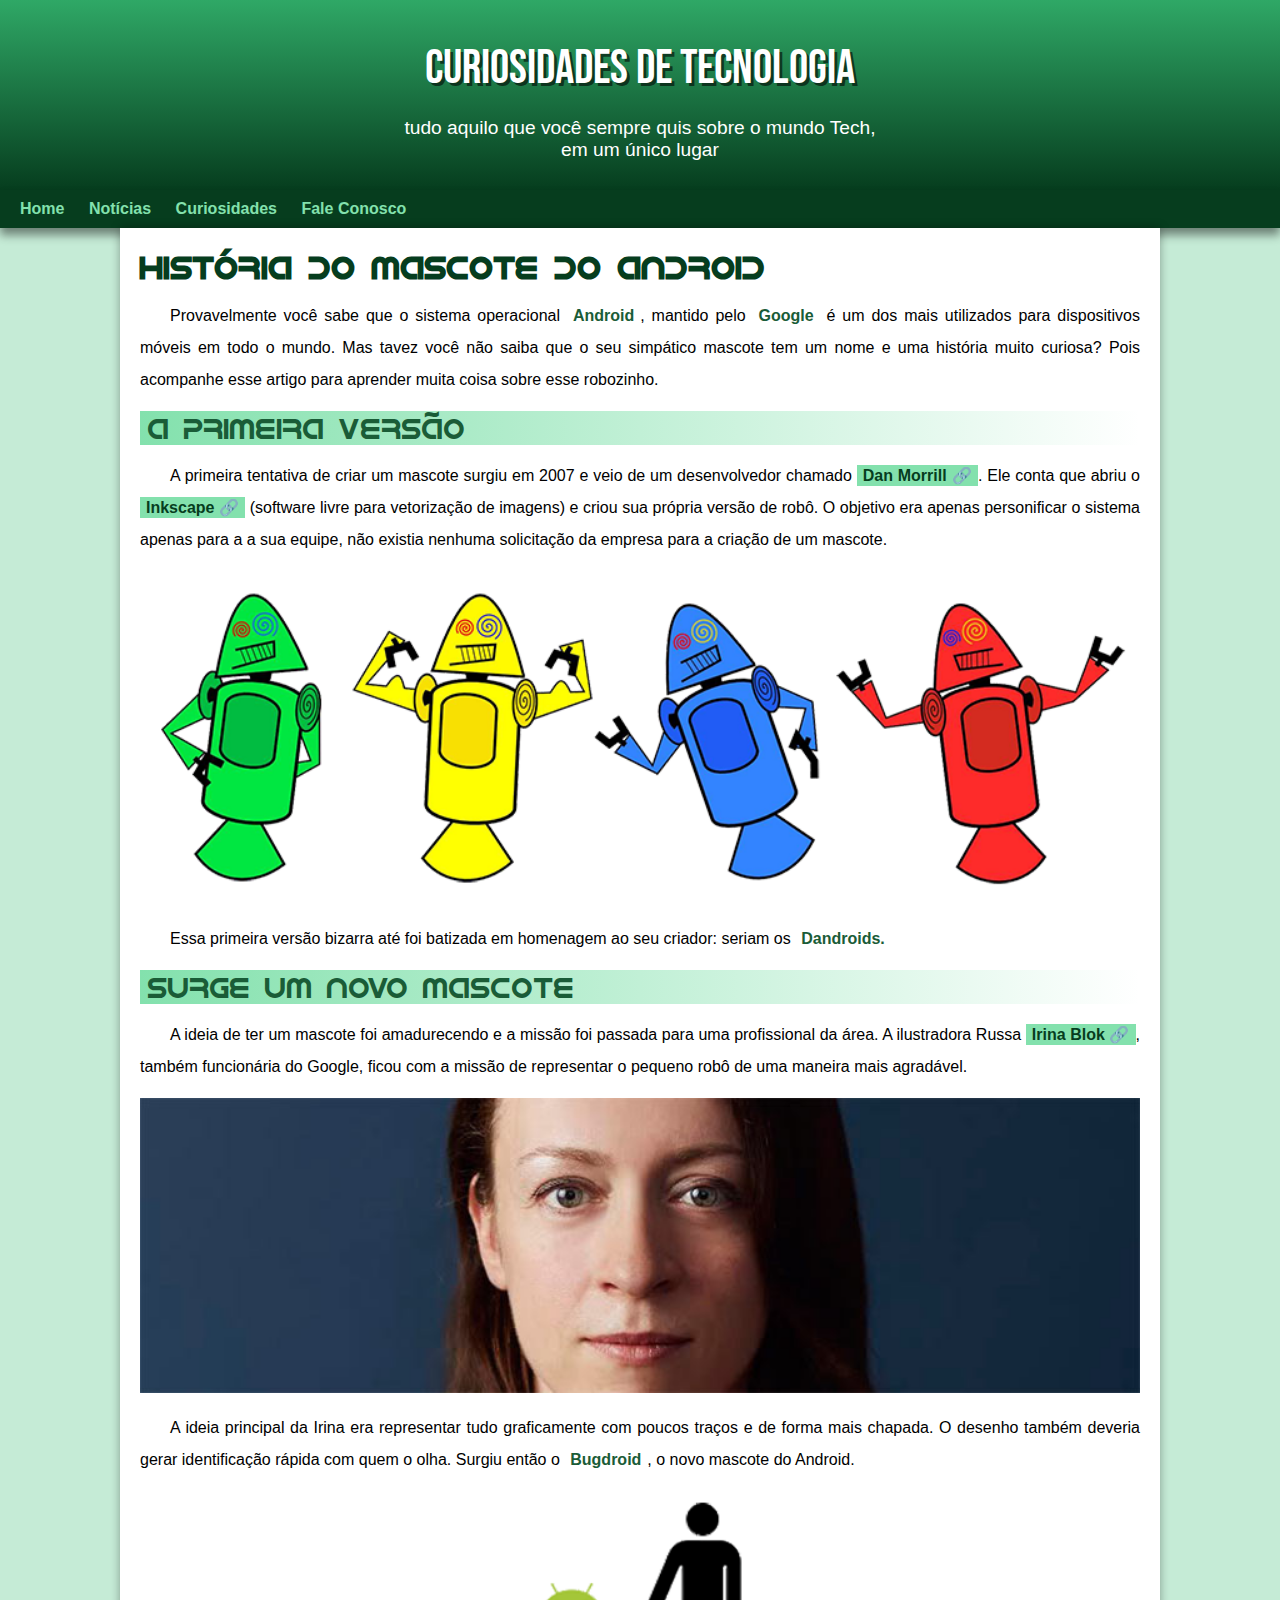
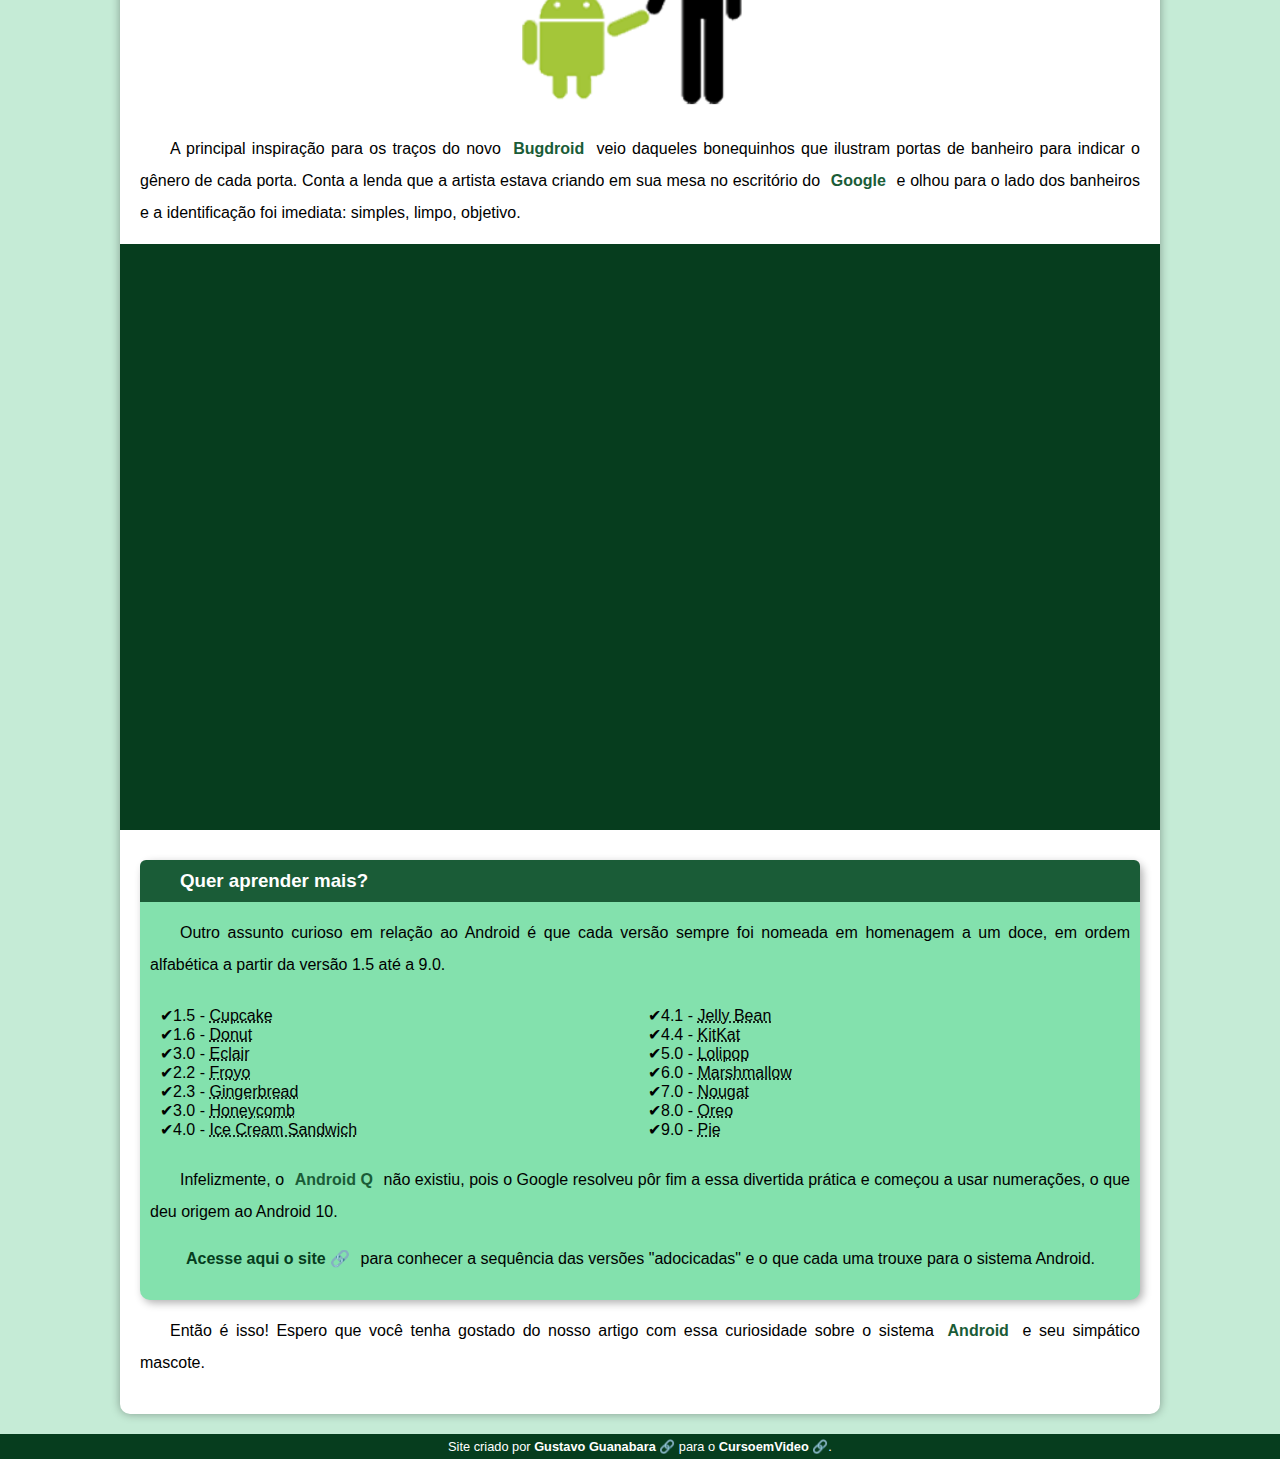
==== Index.html @ f1d811c5 "Mudei o nome" ====
<!DOCTYPE html>
<html lang="pt-br">
<head>
    <meta charset="UTF-8">
    <meta name="viewport" content="width=device-width, initial-scale=1.0">
    <title>Como surgiu o mascote do android</title>
    <link rel="shortcut icon" href="imagens/favicon.ico" type="image/
    x-icon"> 
    <link rel="stylesheet" href="estilo/style.css">
</head>
<body>
    <header>
        <h1>Curiosidades de tecnologia</h1>
        <p>tudo aquilo que você sempre quis sobre o mundo Tech, em um único lugar</p>
    </header>
    <nav>
        <a href="#">Home</a>
        <a href="#">Notícias</a>
        <a href="#">Curiosidades</a>
        <a href="#">Fale Conosco</a>
    </nav>
    <main>
        <article>
            <h1>História do Mascote do Android</h1>

            <p>Provavelmente você sabe que o sistema operacional <strong>Android</strong>, mantido pelo <strong>Google</strong> é um dos mais utilizados para dispositivos móveis em todo o mundo. Mas tavez você não saiba que o seu simpático mascote tem um nome e uma história muito curiosa? Pois acompanhe esse artigo para aprender muita coisa sobre esse robozinho.</p>

            <h2>A primeira versão</h2>

            <p>A primeira tentativa de criar um mascote surgiu em 2007 e veio de um desenvolvedor chamado <a href="https://androidcommunity.com/dan-morrill-shows-us-the-android-mascot-that-almost-was-20130103/" target="_blank"
                class="external">Dan Morrill</a>. Ele conta que abriu o <a href="https://inkscape.org/" target="_blank"
                class="external">Inkscape</a> (software livre para vetorização de imagens) e criou sua própria versão de robô. O objetivo era apenas personificar o sistema apenas para a a sua equipe, não existia nenhuma solicitação da empresa para a criação de um mascote.</p>

            <picture>
                <source media="(max-width:650px )" srcset="imagens/dan-droids-pq.png">
                <img src="imagens/dan-droids.png" alt="primeiro mascote do android"></picture>

            <p>Essa primeira versão bizarra até foi batizada em homenagem ao seu criador: seriam os <strong>Dandroids.</strong></p>

            <h2>Surge um novo mascote</h2>

            <p>A ideia de ter um mascote foi amadurecendo e a missão foi passada para uma profissional da área. A ilustradora Russa <a href="https://www.irinablok.com/" target="_blank" class="external">Irina Blok</a>, também funcionária do Google, ficou com a missão de representar o pequeno robô de uma maneira mais agradável.</p>

            <picture>
                <source media="(max-width: 650px)" srcset="imagens/irina-blok-pq.jpg">
                <img src="imagens/irina-blok.jpg" alt="Irina Block criadora do android"></picture>

            <p>A ideia principal da Irina era representar tudo graficamente com poucos traços e de forma mais chapada. O desenho também deveria gerar identificação rápida com quem o olha. Surgiu então o <strong>Bugdroid</strong>, o novo mascote do Android.</p>

            <img src="imagens/bugdroid.png" class="pequena" alt="Bugdroid">

            <p>A principal inspiração para os traços do novo <strong>Bugdroid</strong> veio daqueles bonequinhos que ilustram portas de banheiro para indicar o gênero de cada porta. Conta a lenda que a artista estava criando em sua mesa no escritório do <strong>Google</strong> e olhou para o lado dos banheiros e a identificação foi imediata: simples, limpo, objetivo.</p>

            <div class="video">
                <iframe width="560" height="315" src="https://www.youtube.com/embed/l2UDgpLz20M?si=L8TyyPKw7edTRYzE" title="YouTube video player" frameborder="0" allow="accelerometer; autoplay; clipboard-write; encrypted-media; gyroscope; picture-in-picture; web-share" referrerpolicy="strict-origin-when-cross-origin" allowfullscreen></iframe>
            </div>
            
            <aside class="Tabela">
                <h3>Quer aprender mais?</h3>

                <p>Outro assunto curioso em relação ao Android é que cada versão sempre foi nomeada em homenagem a um doce, em ordem alfabética a partir da versão 1.5 até a 9.0.</p>
                <ul>
                    <li>1.5 - <abbr title="Bolo de copo">Cupcake</abbr></li>
                    <li>1.6 - <abbr title="Roquinha">Donut</abbr></li>
                    <li>3.0 - <abbr title="Bomba">Eclair</abbr></li>
                    <li>2.2 - <abbr title="Iogurte Congelado">Froyo</abbr></li>
                    <li>2.3 - <abbr title="Biscoito de Gengibre">Gingerbread</abbr></li>
                    <li>3.0 - <abbr title="Favo de Mel">Honeycomb</abbr></li>
                    <li>4.0 - <abbr title="Sanduíche de Sorvete">Ice Cream Sandwich</abbr></li>
                    <li>4.1 - <abbr title="Jujuba">Jelly Bean</abbr></li>
                    <li>4.4 - <abbr title="KitKat">KitKat</abbr></li>
                    <li>5.0 - <abbr title="Piruliuto">Lolipop</abbr></li>
                    <li>6.0 - <abbr title="Marshmallow">Marshmallow</abbr></li>
                    <li>7.0 - <abbr title="Torrone">Nougat</abbr></li>
                    <li>8.0 - <abbr title="Oreo">Oreo</abbr></li>
                    <li>9.0 - <abbr title="Torta">Pie</abbr></li>
                </ul>

                <p>Infelizmente, o <strong>Android Q</strong> não existiu, pois o Google resolveu pôr fim a essa divertida prática e começou a usar numerações, o que deu origem ao Android 10.</p>

                <p><a href="https://www.android.com/intl/en_uk/what-is-android/" target="_blank" class="external">Acesse aqui o site</a> para conhecer a sequência das versões "adocicadas" e o que cada uma trouxe para o sistema Android.</p>
                
            </aside>

            <p>Então é isso! Espero que você tenha gostado do nosso artigo com essa curiosidade sobre o sistema <strong>Android</strong> e seu simpático mascote.</p>

        </article>
    </main>
    <footer>
        <p>Site criado por <a href="https://gustavoguanabara.io" target="_blank" class="external">Gustavo Guanabara</a> para o <a href="https://youtube.com/cursoemvideo" target="_blank" class="external">CursoemVideo</a>.</p>
    </footer>
    
</body>
</html>
---- estilo/style.css ----
@charset "UTF-8";

@import url('https://fonts.googleapis.com/css2?family=Bebas+Neue&display=swap');


@font-face {
    font-family: 'android';
    src: url(../fontes/idroid.otf) format('Opentype');
    font-weight: normal;
}
* {
    margin: auto;
    padding: 0px;
    
    
}
:root {
    --cor0: #c5ebd6;
    --cor1: #83e1ad;
    --cor2: #3ddc84;
    --cor3: #2fa866;
    --cor4: #1a5c37;
    --cor5: #063d1e;
    --cor6: #02140a;

    --fonte-padrao: arial, Verdana, Helvetica, sans-serif;
    --fonte-destaque: 'Bebas Neue', cursive;
    --font-android: 'Android', cursive;

}
 
body {
    background-color: var(--cor0);
    font-family: var(--fonte-padrao) ;
}
a.external::after {
    content: '\00A0\1F517';
}

a {
    transition-duration: 0.5s;
}
header {
    background-image: linear-gradient(to bottom, var(--cor3),  var(--cor5) );
    text-align: center;
    min-height: 150px;
    padding-top: 40px;
    
}
header > h1 {
    font-weight: normal;
    color: white;
    font-family: var(--fonte-destaque);
    margin-bottom: 20px;
    font-size: 3em;
    text-shadow: 3px 3px 0px rgba(0, 0, 0, 0.589);
}


header > p {
    color: white;
    font-family: var(--fonte-padrao);
    font-size: 1.2em;
    margin: auto;
    margin-bottom: 20px;
    max-width: 500px;
    padding-right: 10px;
    padding-left: 10px;

}

nav {
    background-color: var(--cor5);
    padding: 10px;
    box-shadow: 0px 7px 9px rgba(0, 0, 0, 0.452);
}
nav > a {
    color: var(--cor1);
    padding: 10px;
    text-decoration: none;
    font-weight: bold;
    transition-duration: 0.5s;
    
}
nav > a:hover {
    color: var(--cor5);
    background-color: var(--cor3);
    border-radius: 4px;
}
main {
    min-width: 280px;
    max-width: 1000px;
    margin: auto;
    padding: 20px;
    background-color: white;
    box-shadow: 0px 0px 10px rgba(0, 0, 0, 0.342);
    border-radius: 00px 0px 10px 10px ;
}

main h1 {
    color: var(--cor5);
    font-family: var(--font-android);
}
main h2 {
    font-weight: normal;
    font-family: var(--font-android);
    color: var(--cor4);
    font-size: 1.8em;
    background-image: linear-gradient(to right, var(--cor1), transparent);
    text-indent: 8px;
}
main p {
    font-weight: lighter;
    margin: 15px 0px;
    text-align: justify;
    text-indent: 30px;
    font-size: 1em;
    line-height: 2em;
    
}
main strong {
    color: var(--cor4);
    font-weight: bold;
    padding: 2px 6px;
}
main a {
    text-decoration: none;
    font-weight: bold;
    color: var(--cor5);
    background-color: var(--cor1);
    padding: 2px 6px;
}
main a:hover {
    text-decoration: underline;
    color: var(--cor4);
}
main img {
    width: 100%;
}
main img.pequena {
    max-width: 350px;
    display: block;
    margin: auto;
}
div.video {
    background-color: var(--cor5); 
    margin: 0px -20px 30px -20px ;
    padding: 20px;
    padding-bottom: 56.55%;
    position: relative;
}
div.video >iframe {
    position: absolute;
    top: 5%;
    left: 5%;
    width: 90%;
    height: 90% ;
}

aside {
    padding: 10px;
    background-color: var(--cor1);
    border-radius: 10px;
    box-shadow: 3px 3px 8px rgba(0, 0, 0, 0.308);
}
aside h3 {
    background-color: var(--cor4);
    color: white;
    font-weight: bold;
    text-indent: 30px;
    padding: 10px;
    margin: -10px -10px 0px -10px;
    border-radius: 6px 6px 0px 0px;
}
aside > ul {
    padding: 10px;
    list-style-type: '\2714';
    list-style-position: inside;
    columns: 2;
}

footer {

    margin-top: 20px;
    background-color: var(--cor5);
    color: white;
    font-size: 0.8em;
    padding: 5px;
}
footer > p {
    text-align: center;
}
footer a {
    text-decoration: none;
    color: white;
    font-weight: bold;
}
footer a:hover {
    text-decoration: underline;
    color: var(--cor1);
}
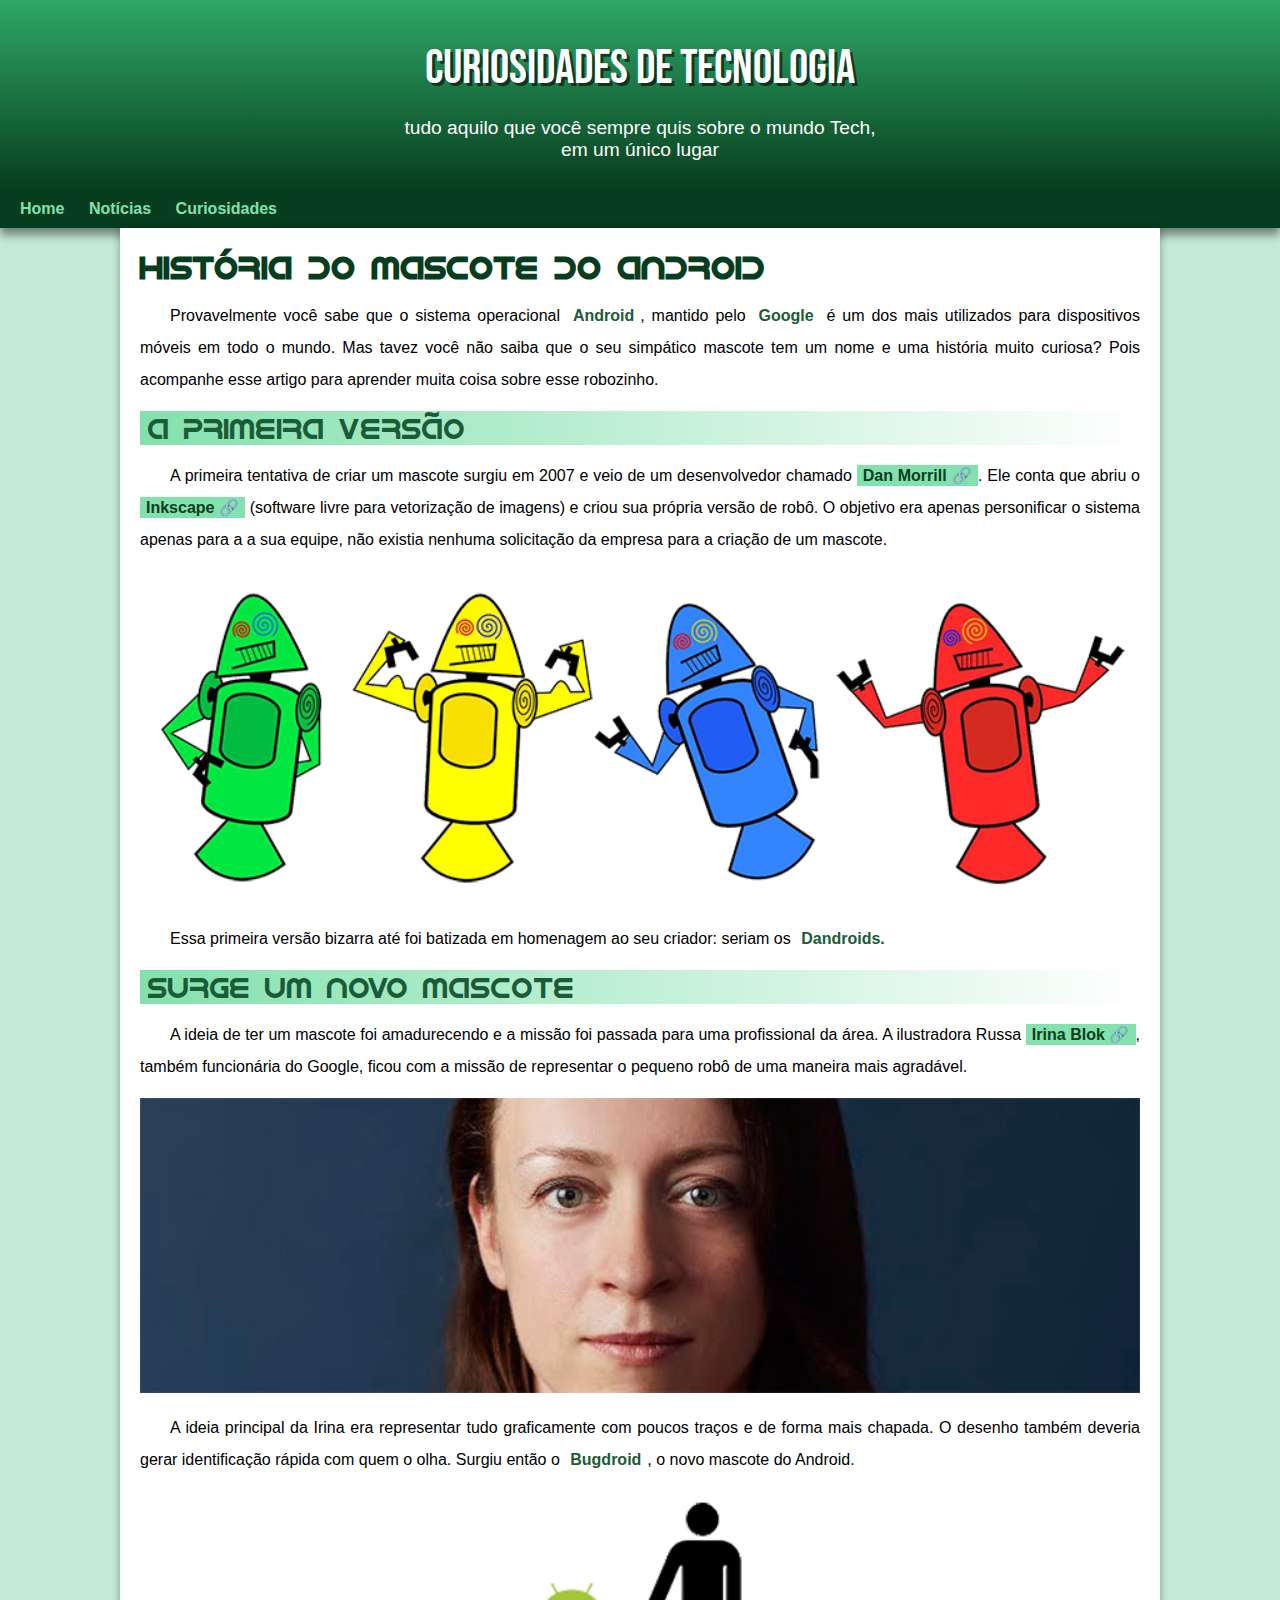
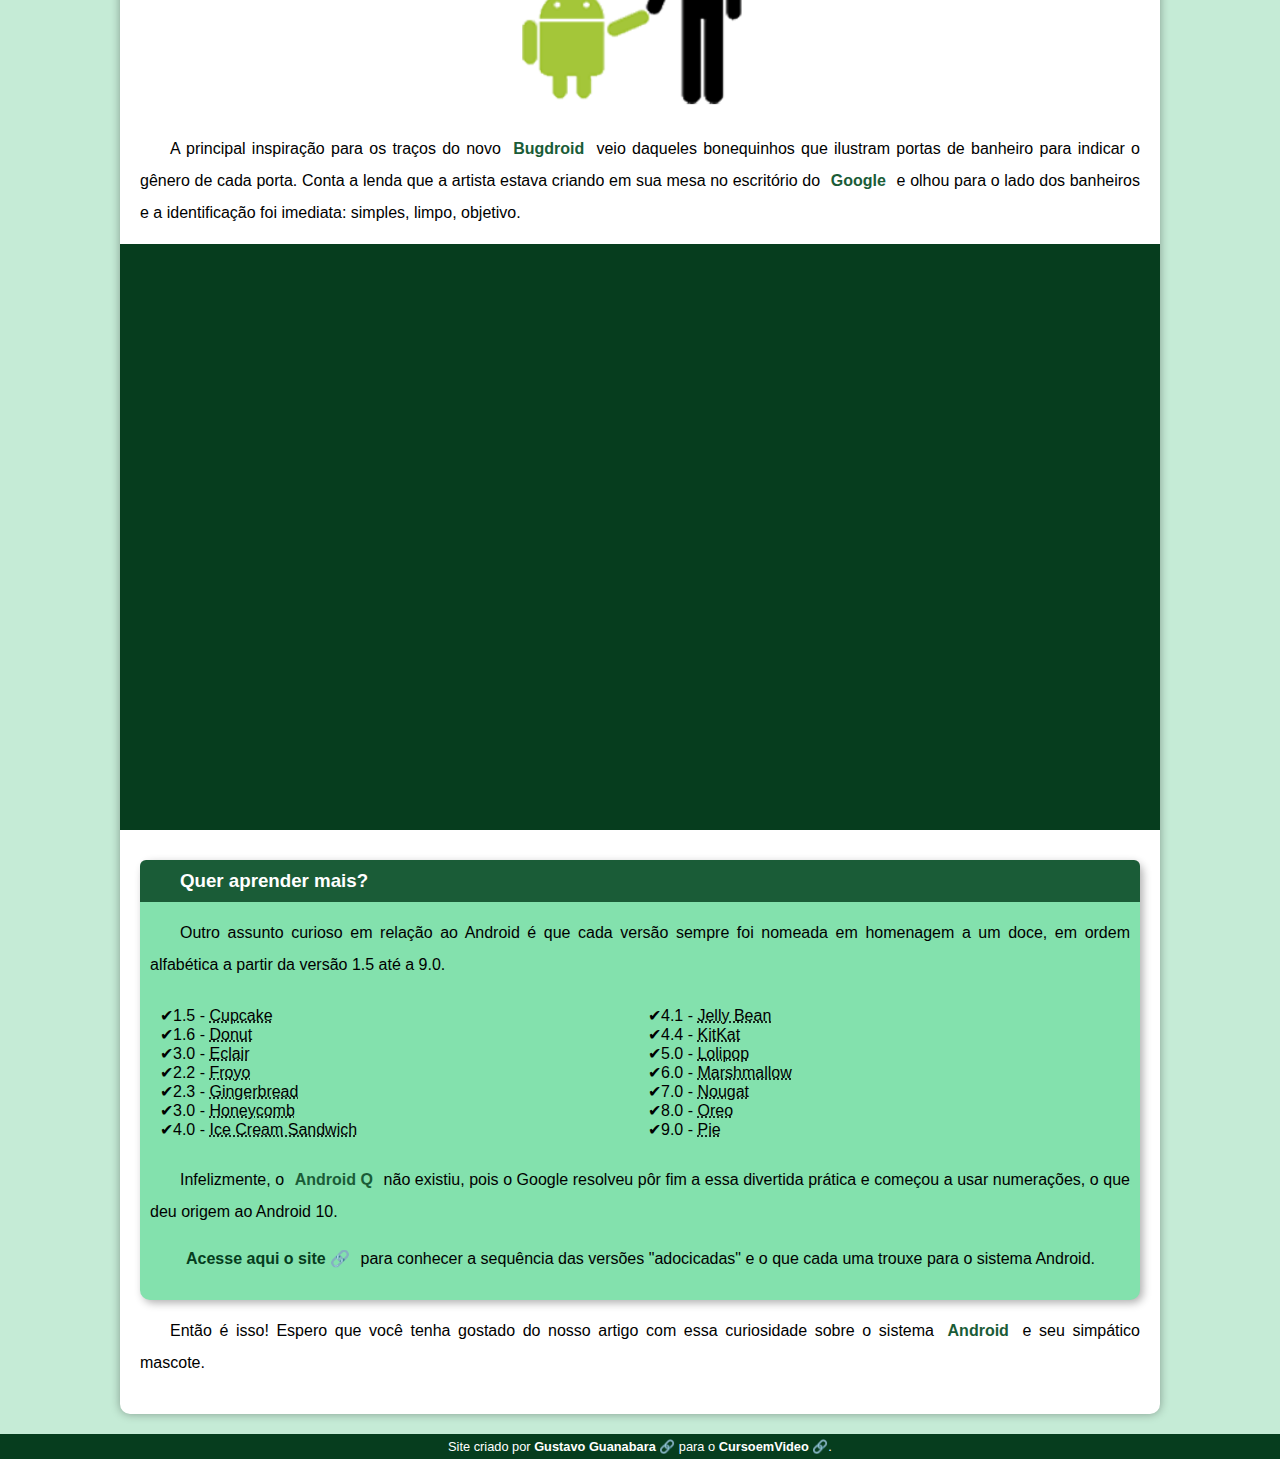
==== commit b3263865: "Removi o fale Conosco" ====
--- a/Index.html
+++ b/Index.html
@@ -17,7 +17,7 @@
         <a href="#">Home</a>
         <a href="#">Notícias</a>
         <a href="#">Curiosidades</a>
-        <a href="#">Fale Conosco</a>
+        
     </nav>
     <main>
         <article>
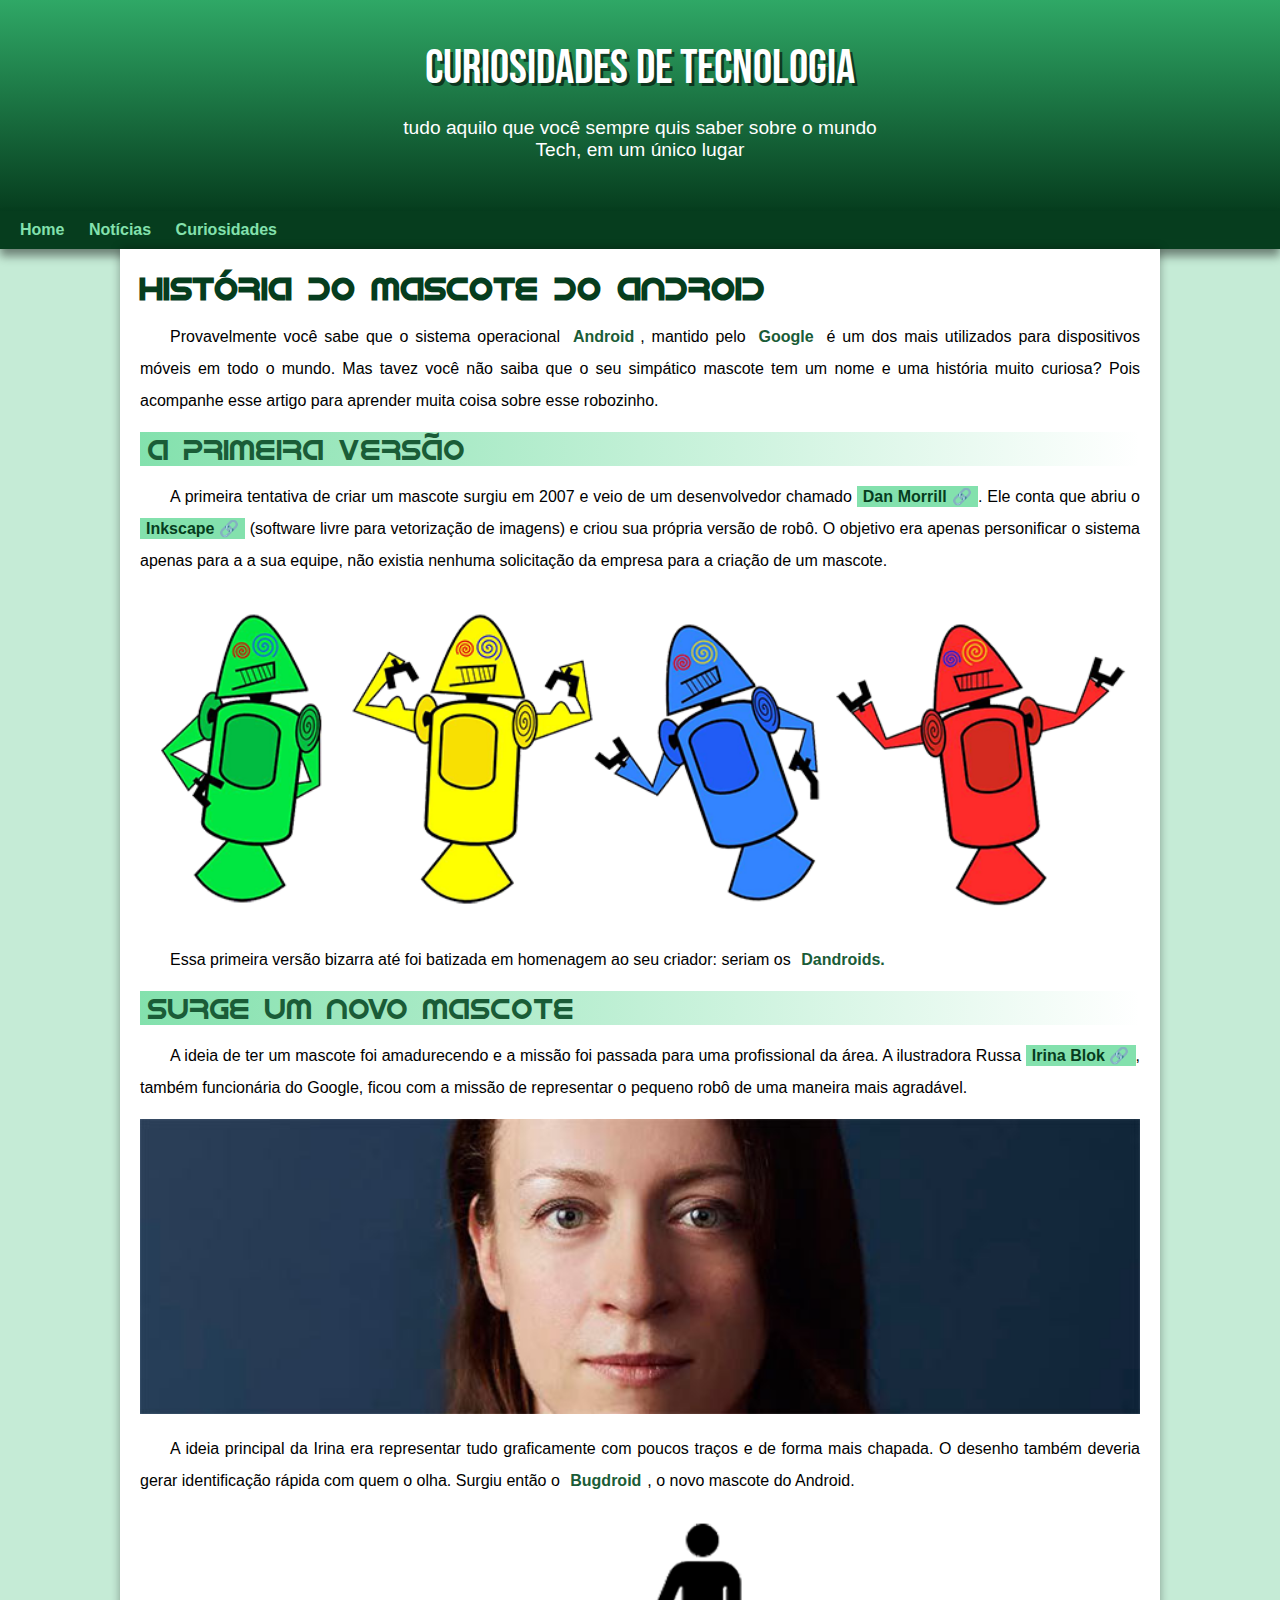
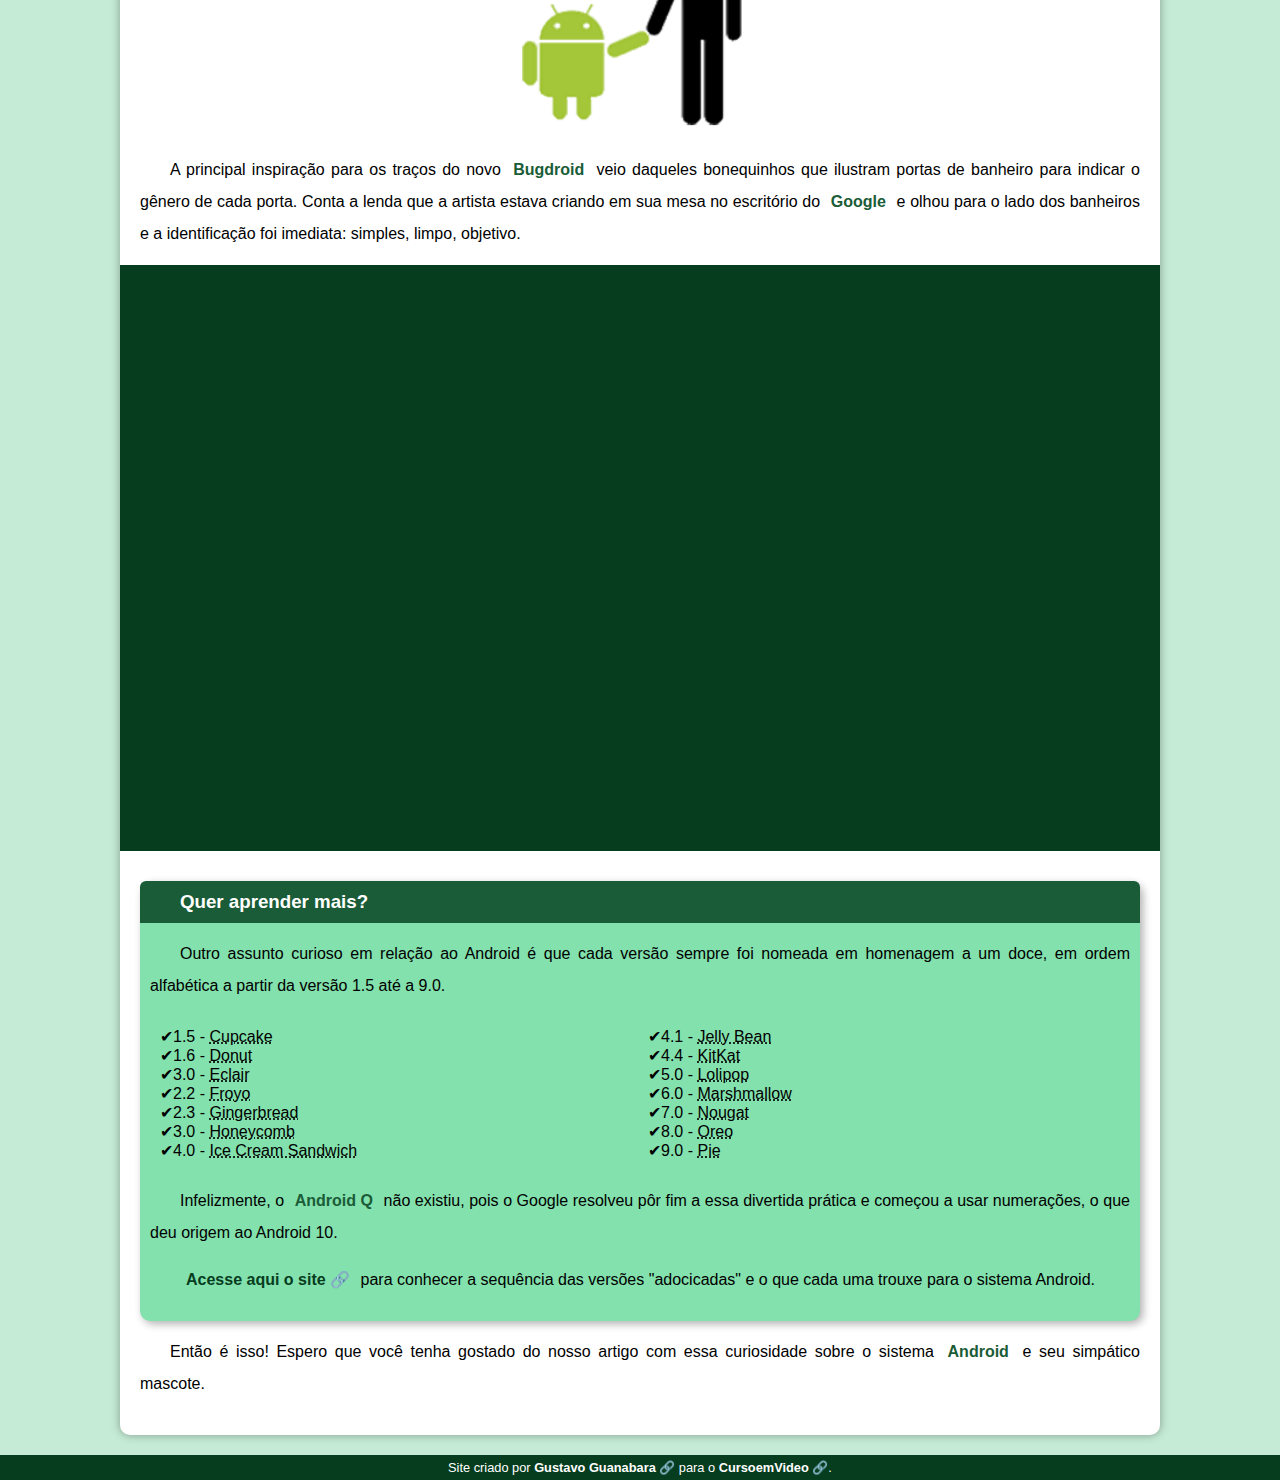
==== commit 0c41595b: "Ajustando o Padding" ====
--- a/Index.html
+++ b/Index.html
@@ -11,7 +11,7 @@
 <body>
     <header>
         <h1>Curiosidades de tecnologia</h1>
-        <p>tudo aquilo que você sempre quis sobre o mundo Tech, em um único lugar</p>
+        <p>tudo aquilo que você sempre quis  saber sobre o mundo Tech, em um único lugar</p>
     </header>
     <nav>
         <a href="#">Home</a>
--- a/estilo/style.css
+++ b/estilo/style.css
@@ -62,7 +62,7 @@
     font-family: var(--fonte-padrao);
     font-size: 1.2em;
     margin: auto;
-    margin-bottom: 20px;
+    padding-bottom: 50px;
     max-width: 500px;
     padding-right: 10px;
     padding-left: 10px;
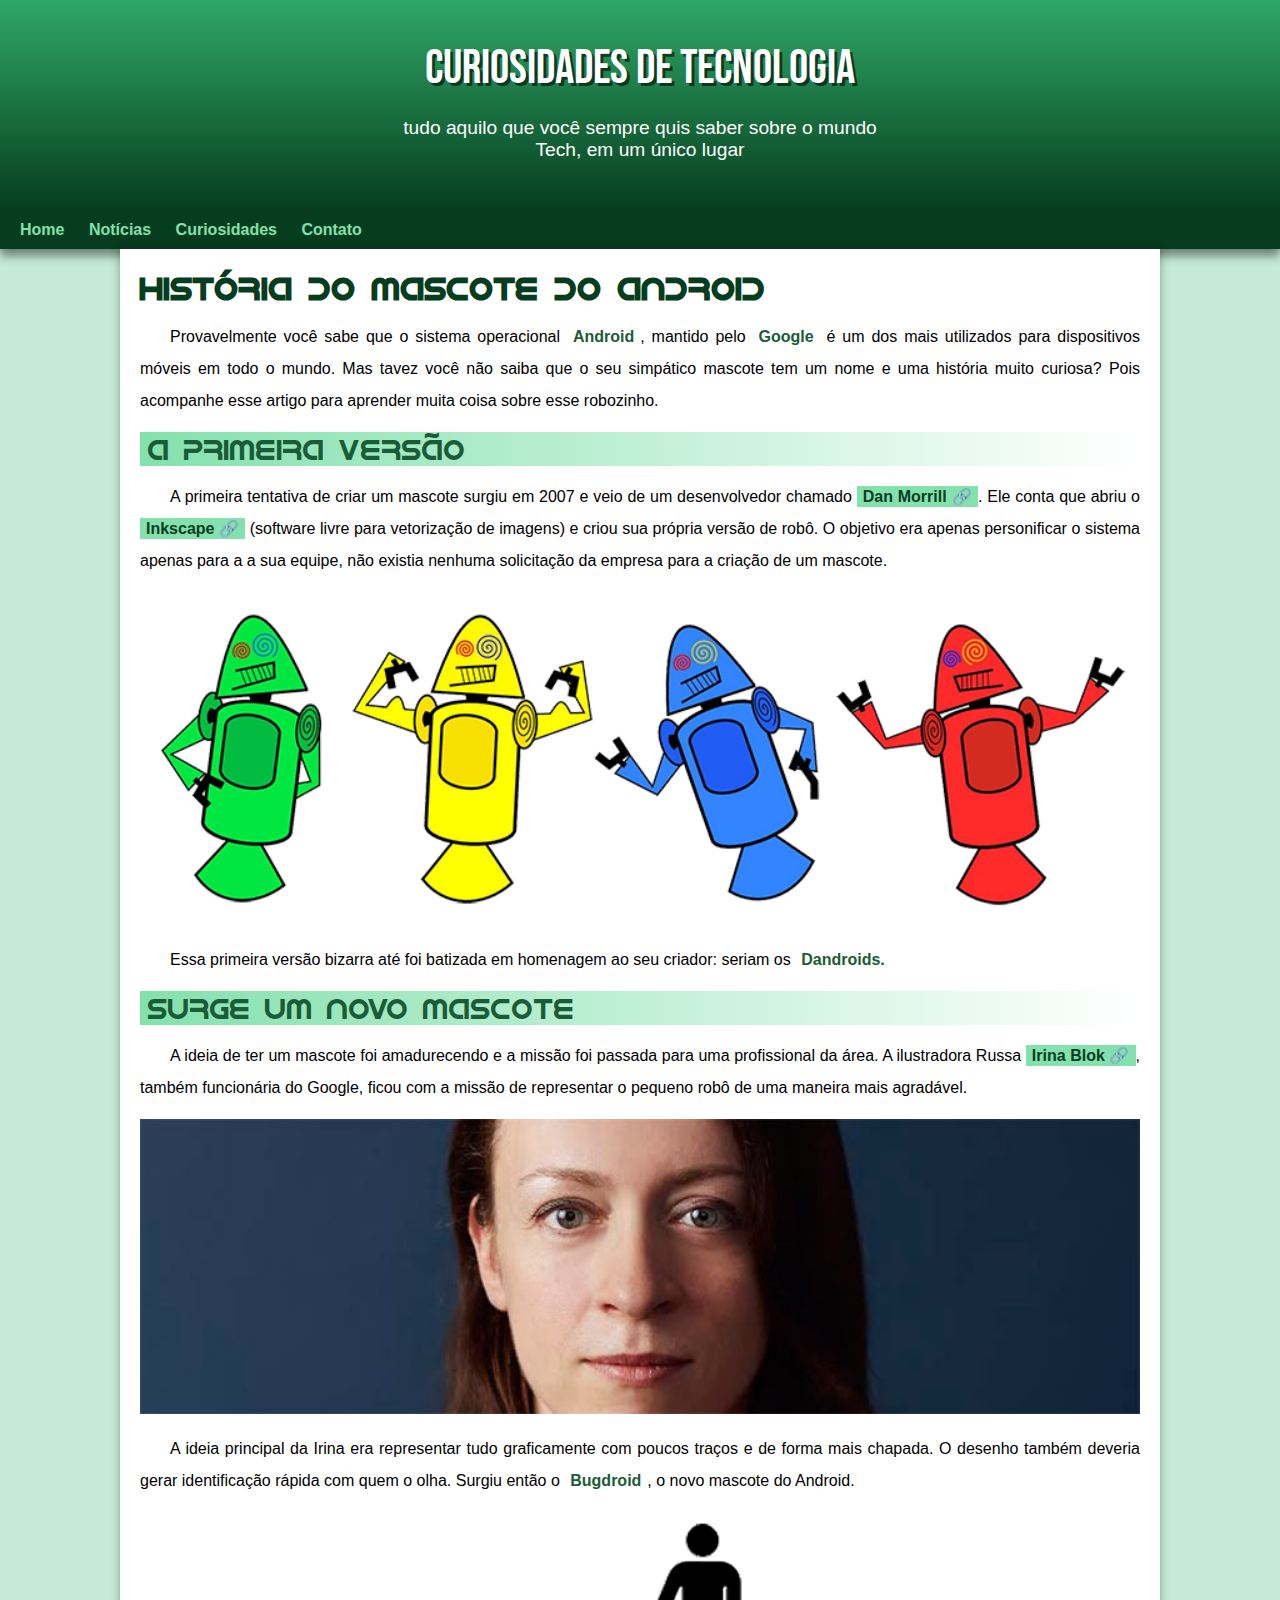
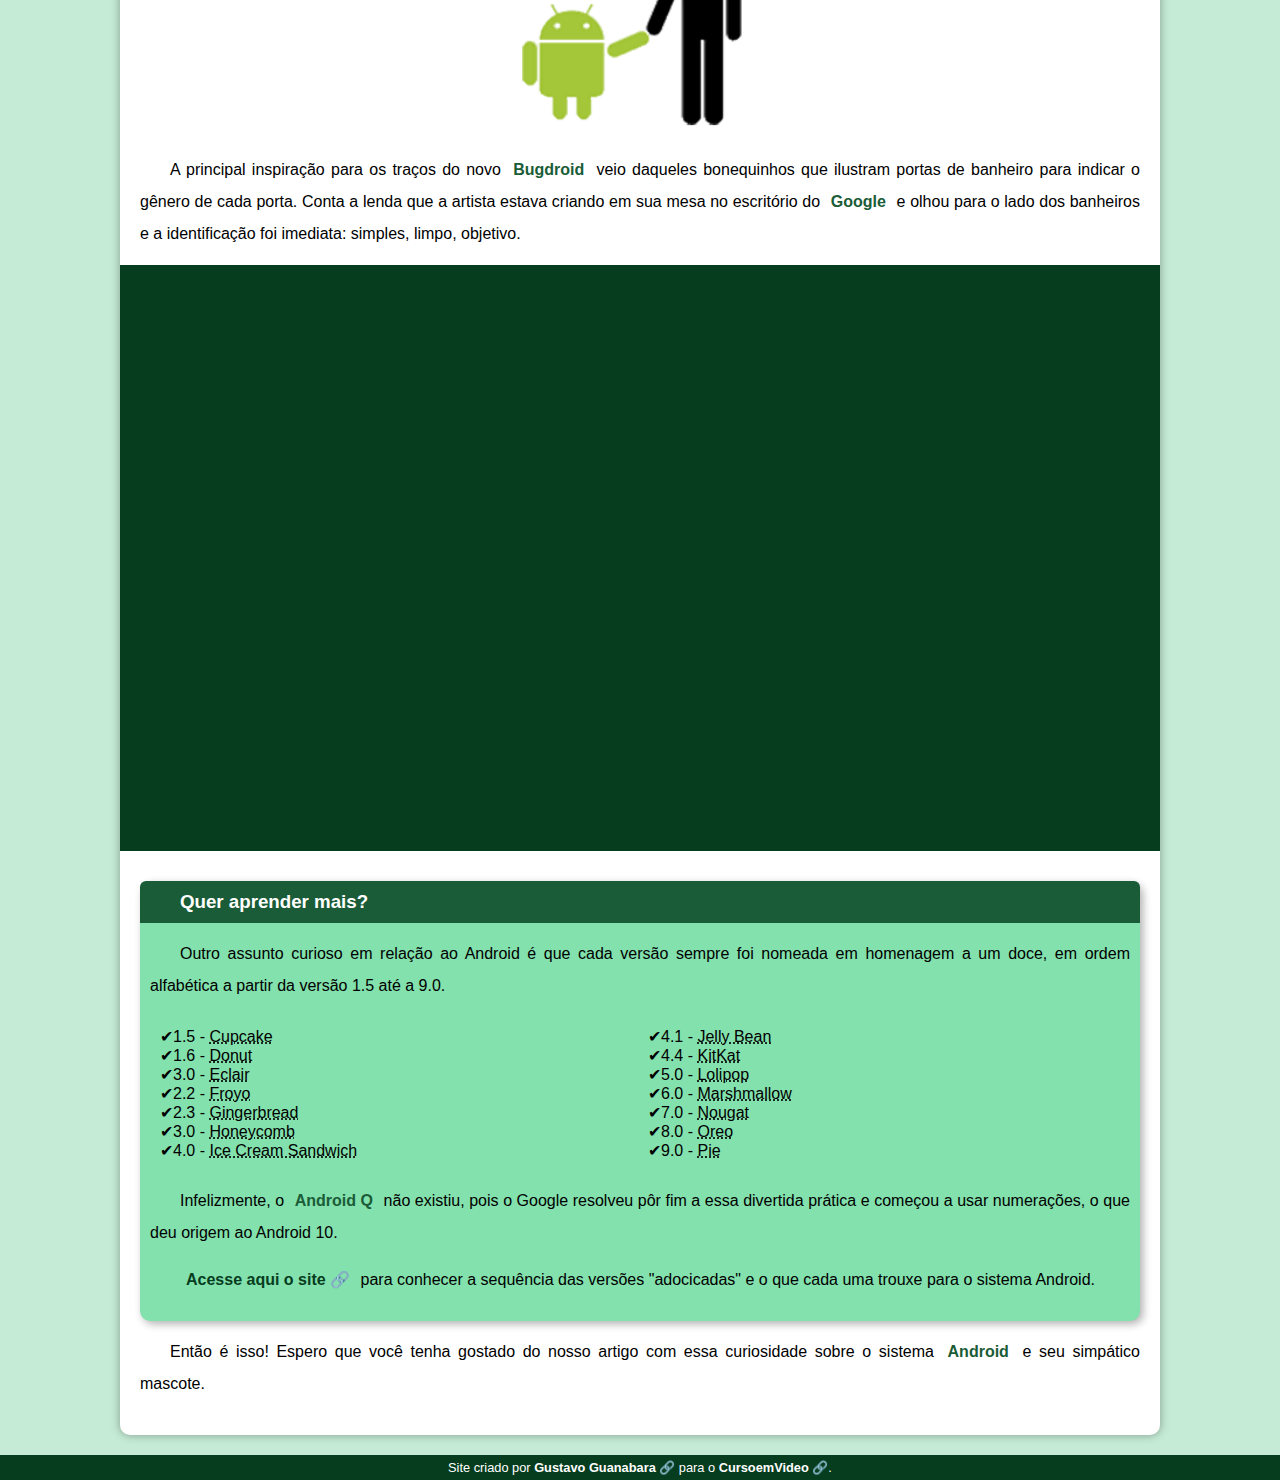
==== commit 1ac4f516: "Contato" ====
--- a/Index.html
+++ b/Index.html
@@ -17,6 +17,7 @@
         <a href="#">Home</a>
         <a href="#">Notícias</a>
         <a href="#">Curiosidades</a>
+        <a href="#">Contato</a>
         
     </nav>
     <main>
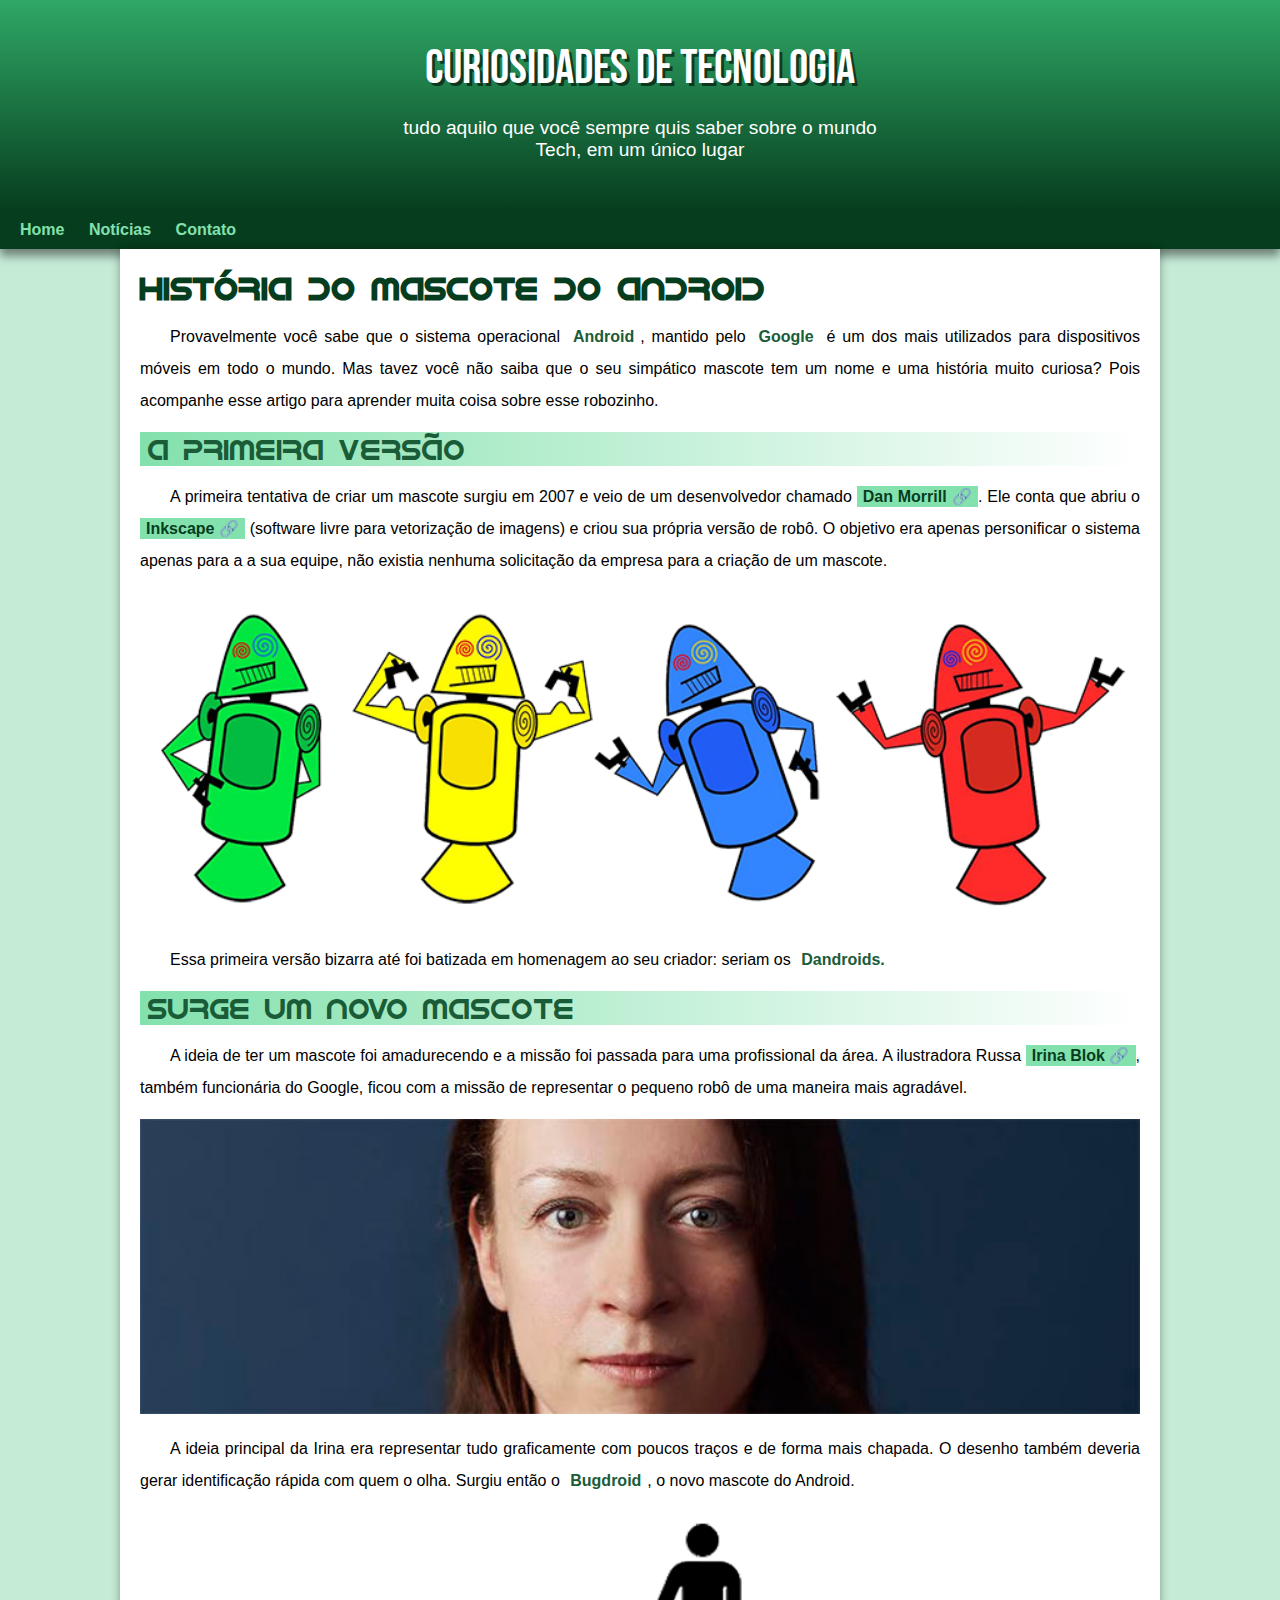
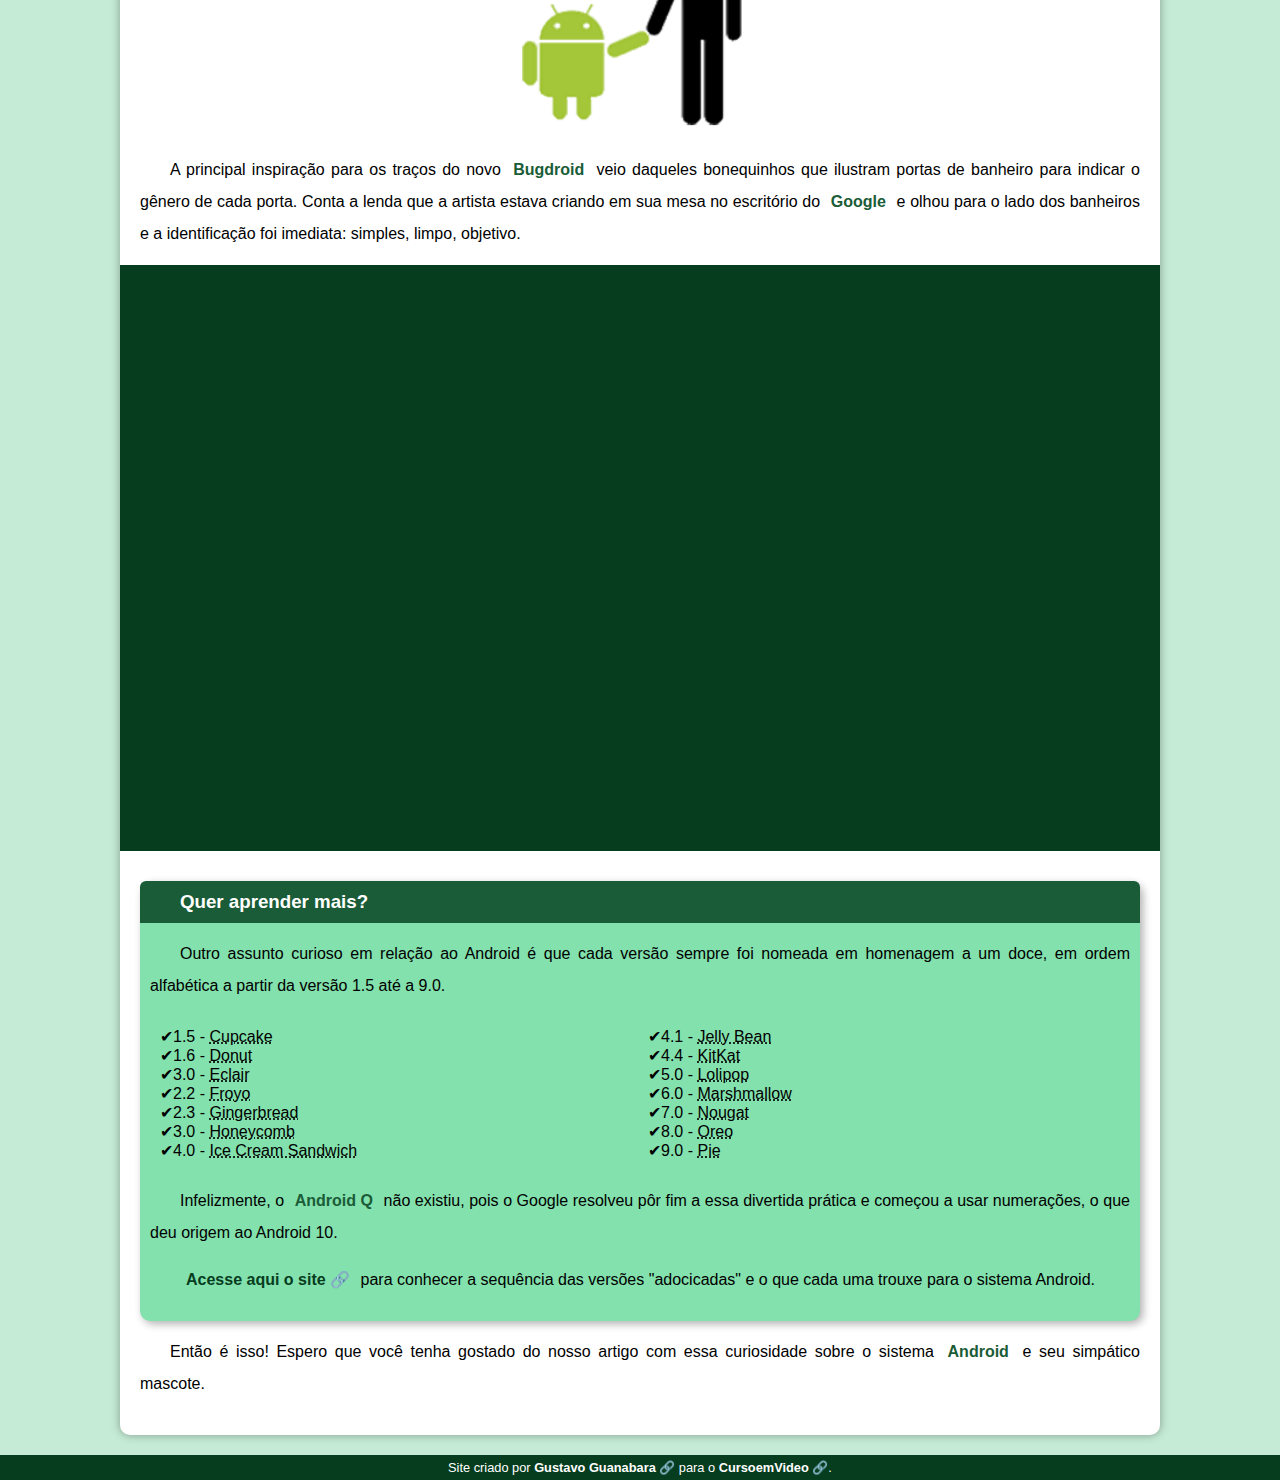
==== commit 4f7b0299: "Contato" ====
--- a/Index.html
+++ b/Index.html
@@ -16,8 +16,8 @@
     <nav>
         <a href="#">Home</a>
         <a href="#">Notícias</a>
-        <a href="#">Curiosidades</a>
         <a href="#">Contato</a>
+      
         
     </nav>
     <main>
